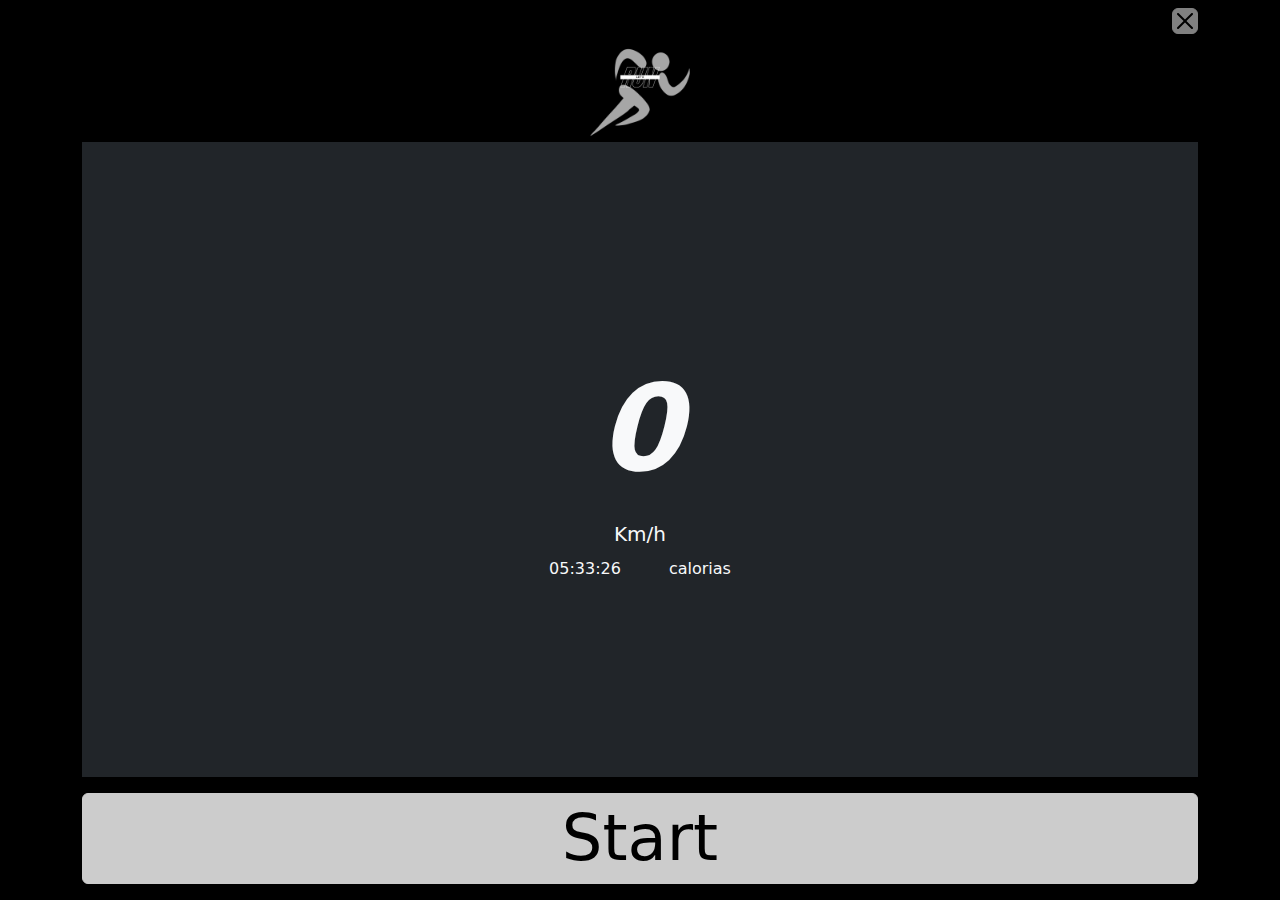
==== speedometer.html @ 2af690ff "Adjusting for production" ====
<!DOCTYPE html>
<html class="h-100" lang="en">

<head>
    <meta charset="UTF-8">
    <meta name="viewport" content="width=device-width, initial-scale=1.0">
    <link href="https://cdn.jsdelivr.net/npm/bootstrap@5.3.3/dist/css/bootstrap.min.css" rel="stylesheet"
        integrity="sha384-QWTKZyjpPEjISv5WaRU9OFeRpok6YctnYmDr5pNlyT2bRjXh0JMhjY6hW+ALEwIH" crossorigin="anonymous">
    <link href="/global.css" rel="stylesheet">
    <link rel="preconnect" href="https://fonts.googleapis.com">
    <link rel="preconnect" href="https://fonts.gstatic.com" crossorigin>
    <link href="https://fonts.googleapis.com/css2?family=Anton&display=swap" rel="stylesheet">
    <title>Let's Run - SpeedOmeter</title>
</head>

<body class="h-100 bg-black">
    <div class="container d-flex flex-column justify-content-between h-100">
        <div class="text-center">
            <nav class="navbar justify-content-end">
                <a class="btn btn-close border border-white bg-white" href="/index.html"></a>
            </nav>
            <img src="/images/App logo.png" alt="logo" width="100px">
        </div>
        <div
            class="d-flex flex-column justify-content-center align-items-center bg-dark text-light flex-fill mb-3">
            <span class="fw-bold" style="font-size: 120px" id="speed"><i>0</i></span>
            <span class="" style="font-size: 20px">Km/h</span>
            <div class="d-flex gap-5 mt-2">
                <span id="hour"> </span>
                <span id="cal">
                    calorias
                </span>
            </div>
        </div>
        <button class="btn btn-primary mb-3" id="start">
            <span class="display-3">Start</span>
        </button>
        <button class="btn btn-danger mb-3 d-none" id="stop">
            <span class="display-3">Stop</span>
        </button>
    </div>
    <script src="/scripts/storage.js"></script>
    <script src="/scripts/speedometer.js"></script>
</body>

</html>
---- global.css ----
*{
    margin: 0;
    padding: 0;
    box-sizing: border-box;
}

#mapDetails {
    height: 300px;
    background-color: #ccc;
}

.btn-primary {
    --bs-btn-color: black;
    --bs-btn-bg:#ccc;
    --bs-btn-border-color: #ccc;
    --bs-btn-hover-color: black;
    --bs-btn-hover-bg: gray;
    --bs-btn-hover-border-color: gray;
    --bs-btn-focus-shadow-rgb: 49, 132, 253;
    --bs-btn-active-color: #black;
    --bs-btn-active-bg: gray;
    --bs-btn-active-border-color: dark;
    --bs-btn-active-shadow: inset 0 3px 5px rgba(0, 0, 0, 0.125);
    --bs-btn-disabled-color: black;
    --bs-btn-disabled-bg: #ccc;
    --bs-btn-disabled-border-color: #ccc;
}

i{
    .anton-regular {
        font-family: "Anton", sans-serif;
        font-weight: bold;
        font-style: normal;
      }
}

#bg-index{
    background-image: url(./images/App\ logo.png);
    background-repeat: no-repeat;
    background-size: 40vh;
    background-position-y: -75%;
    background-position-x: 50%;
}

.color{
    color: #ccc;
}
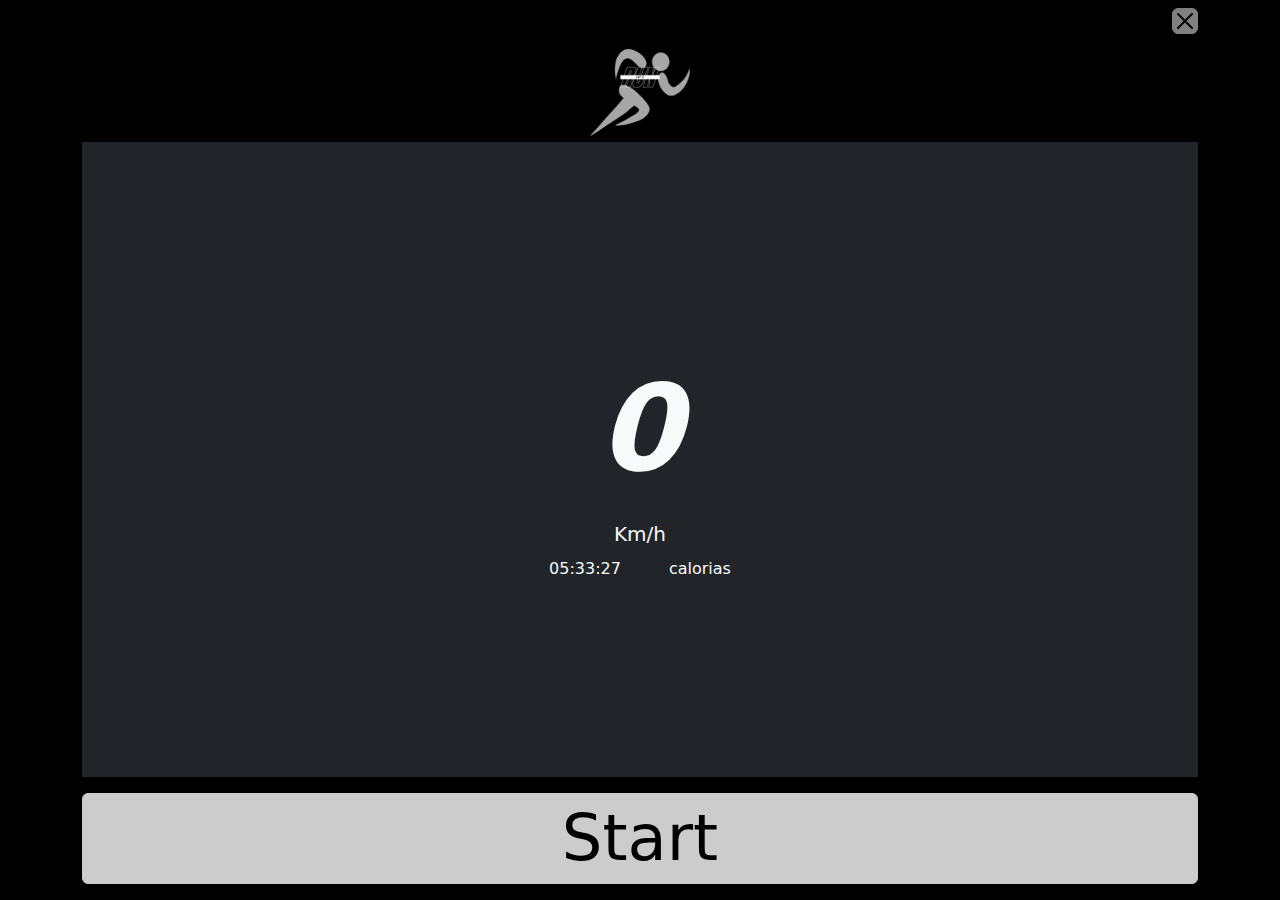
==== commit e638d20d: "Fixing errors" ====
--- a/speedometer.html
+++ b/speedometer.html
@@ -39,8 +39,8 @@
             <span class="display-3">Stop</span>
         </button>
     </div>
-    <script src="/scripts/storage.js"></script>
-    <script src="/scripts/speedometer.js"></script>
+    <script src="/storage.js"></script>
+    <script src="/speedometer.js"></script>
 </body>
 
 </html>